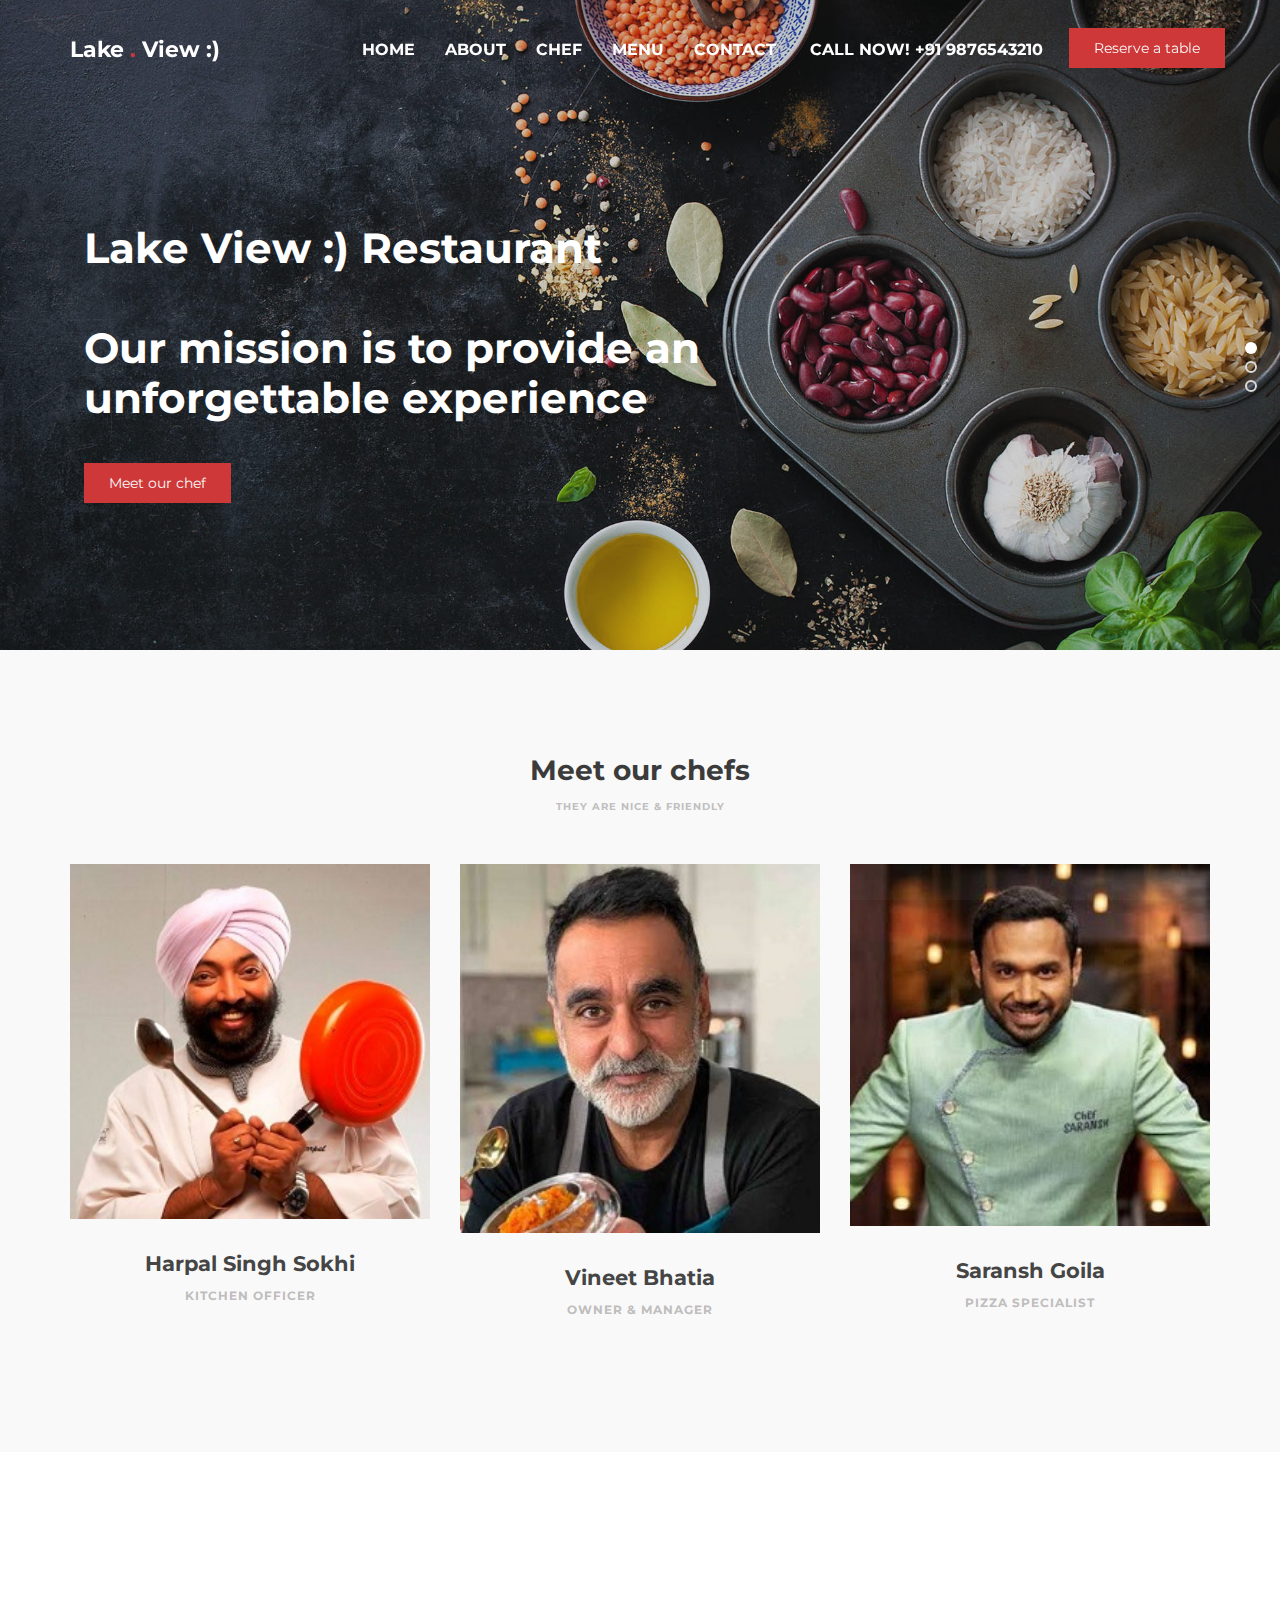
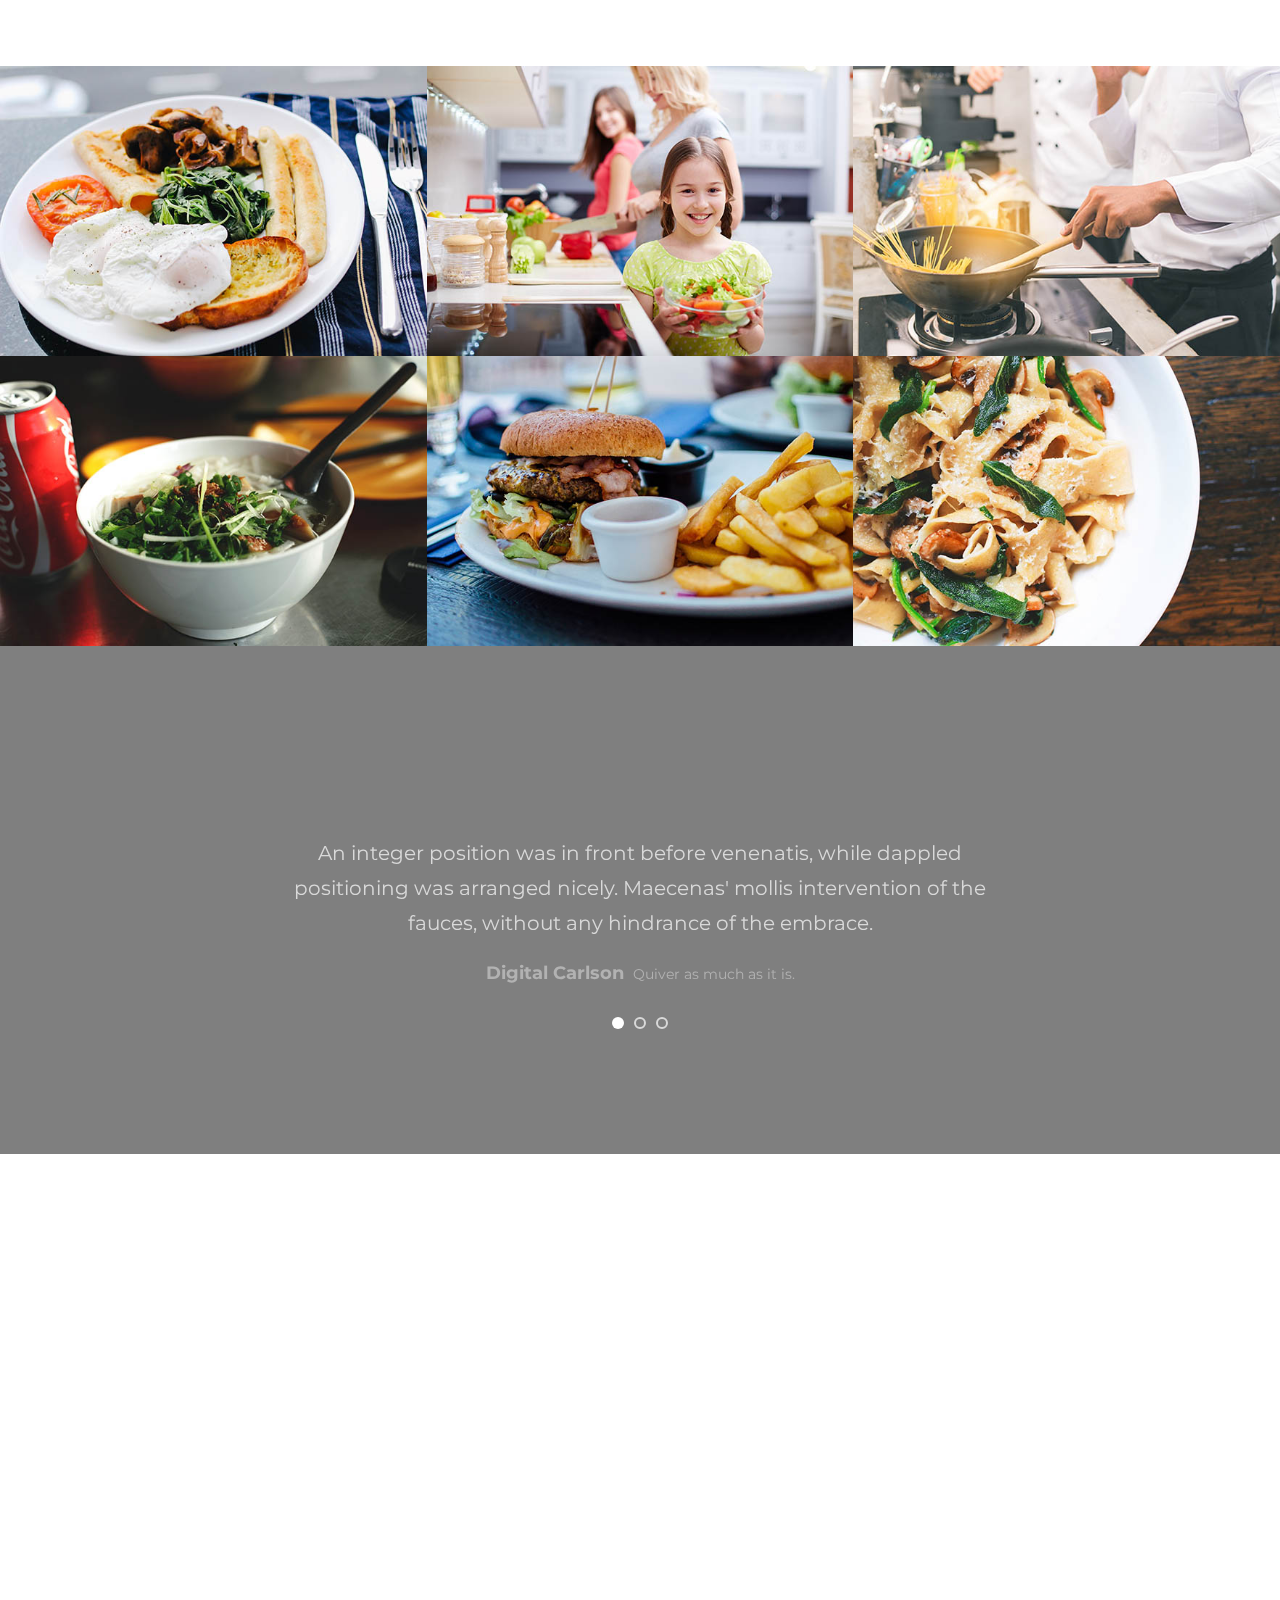
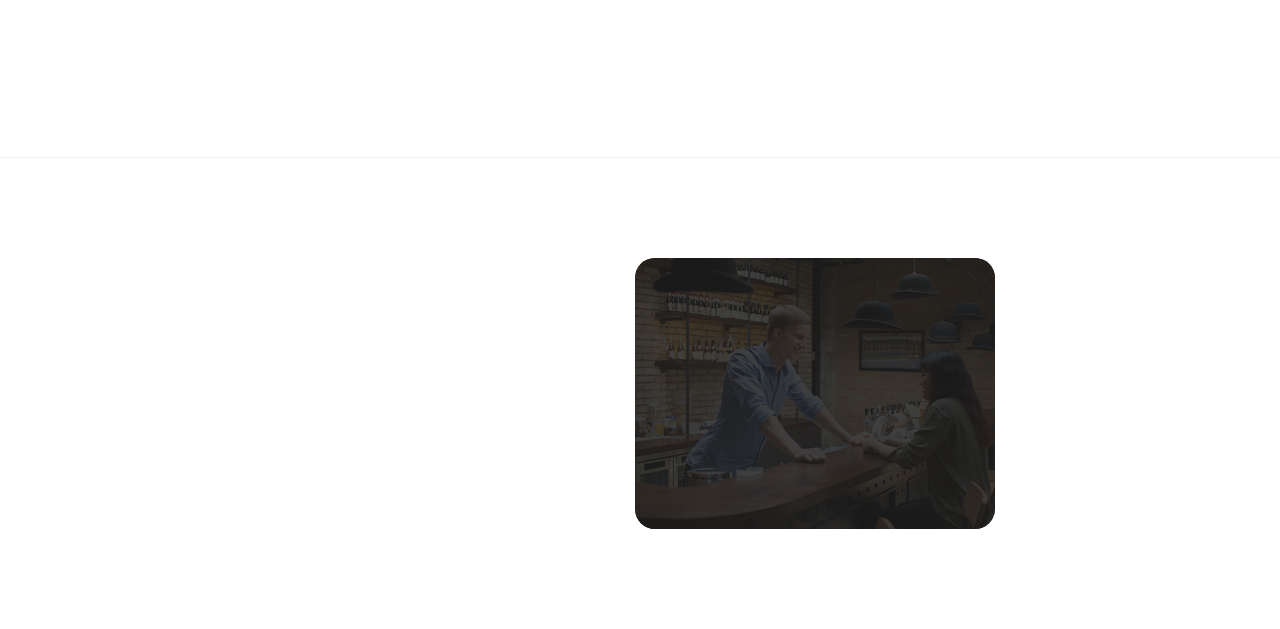
==== index.html @ 33e317d2 "Add files via upload" ====
<!DOCTYPE html>
<html lang="en">
<head>

     <title>Lake View restaurant</title>
<!-- 

Eatery Cafe Template 

http://www.templatemo.com/tm-515-eatery

-->
     <meta charset="UTF-8">
     <meta http-equiv="X-UA-Compatible" content="IE=Edge">
     <meta name="description" content="">
     <meta name="keywords" content="">
     <meta name="author" content="">
     <meta name="viewport" content="width=device-width, initial-scale=1, maximum-scale=1">

     <link rel="stylesheet" href="bootstrap.min.css">
     <link rel="stylesheet" href="font-awesome.min.css">
     <link rel="stylesheet" href="animate.css">
     <link rel="stylesheet" href="owl.carousel.css">
     <link rel="stylesheet" href="owl.theme.default.min.css">
     <link rel="stylesheet" href="magnific-popup.css">
     

     <!-- MAIN CSS -->
     <link rel="stylesheet" href="templatemo-style.css">

</head>
<body>

     <!-- PRE LOADER -->
     <section class="preloader">
          <div class="spinner">

               <span class="spinner-rotate"></span>
               
          </div>
     </section>


     <!-- MENU -->
     <section class="navbar custom-navbar navbar-fixed-top" role="navigation">
          <div class="container">

               <div class="navbar-header">
                    <button class="navbar-toggle" data-toggle="collapse" data-target=".navbar-collapse">
                         <span class="icon icon-bar"></span>
                         <span class="icon icon-bar"></span>
                         <span class="icon icon-bar"></span>
                    </button>

                    <!-- lOGO TEXT HERE -->
                    <a href="index.html" class="navbar-brand">Lake <span>.</span> View :)</a>
               </div>

               <!-- MENU LINKS -->
               <div class="collapse navbar-collapse">
                    <ul class="nav navbar-nav navbar-nav-first">
                         <li><a href="#home" class="smoothScroll">Home</a></li>
                         <li><a href="#about" class="smoothScroll">About</a></li>
                         <li><a href="#team" class="smoothScroll">Chef</a></li>
                         <li><a href="#menu" class="smoothScroll">Menu</a></li>
                         <li><a href="#contact" class="smoothScroll">Contact</a></li>
                    </ul>

                    <ul class="nav navbar-nav navbar-right">
                         <li><a href="#">Call Now! +91 9876543210</a></li>
                         <a href="#footer" class="section-btn">Reserve a table</a>
                    </ul>
               </div>

          </div>
     </section>


     <!-- HOME -->
     <section id="home" class="slider" data-stellar-background-ratio="0.5">
          <div class="row">

                    <div class="owl-carousel owl-theme">
                         <div class="item item-first">
                              <div class="caption">
                                   <div class="container">
                                        <div class="col-md-8 col-sm-12">
                                             <h1>Lake View :) Restaurant</h1>
                                             <h1>Our mission is to provide an unforgettable experience</h1>
                                             <a href="#team" class="section-btn btn btn-default smoothScroll">Meet our chef</a>
                                        </div>
                                   </div>
                              </div>
                         </div>

                         <div class="item item-second">
                              <div class="caption">
                                   <div class="container">
                                        <div class="col-md-8 col-sm-12">
                                             <h3>Your Perfect Breakfast</h3>
                                             <h1>The best dinning quality can be here too!</h1>
                                             <a href="#menu" class="section-btn btn btn-default smoothScroll">Discover menu</a>
                                        </div>
                                   </div>
                              </div>
                         </div>

                         <div class="item item-third">
                              <div class="caption">
                                   <div class="container">
                                        <div class="col-md-8 col-sm-12">
                                             <h3>New Restaurant in Town</h3>
                                             <h1>Enjoy our special menus every Sunday and Friday</h1>
                                             <a href="#contact" class="section-btn btn btn-default smoothScroll">Reservation</a>
                                        </div>
                                   </div>
                              </div>
                         </div>
                    </div>

          </div>
     </section>


     <!-- ABOUT -->
     
     <section id="team" data-stellar-background-ratio="0.5">
          <div class="container">
               <div class="row">

                    <div class="col-md-12 col-sm-12">
                         <div class="section-title wow fadeInUp" data-wow-delay="0.1s">
                              <h2>Meet our chefs</h2>
                              <h4>They are nice &amp; friendly</h4>
                         </div>
                    </div>

                    <div class="col-md-4 col-sm-4">
                         <div class="team-thumb wow fadeInUp" data-wow-delay="0.2s">
                              <img src="Harpal Singh Sokhi.jpg" class="img-responsive" alt="">
                                   <div class="team-hover">
                                        <div class="team-item">
                                             <h4>good at perparing customers choose food items</h4> 
                                             <ul class="social-icon">
                                                  <!-- <li><a href="#" class="fa fa-linkedin-square"></a></li>
                                                  <li><a href="#" class="fa fa-envelope-o"></a></li> -->
                                             </ul>
                                        </div>
                                   </div>
                         </div>
                         <div class="team-info">
                              <h3>Harpal Singh Sokhi</h3>
                              <p>Kitchen Officer</p>
                         </div>
                    </div>

                    <div class="col-md-4 col-sm-4">
                         <div class="team-thumb wow fadeInUp" data-wow-delay="0.4s">
                              <img src="vineet Bhatia.jpg" class="img-responsive" alt="">
                                   <div class="team-hover">
                                        <div class="team-item">
                                             <h4>Kind hearted and friendly nature person</h4>
                                             <ul class="social-icon">
                                                  <!-- <li><a href="#" class="fa fa-instagram"></a></li>
                                                  <li><a href="#" class="fa fa-flickr"></a></li> -->
                                             </ul>
                                        </div>
                                   </div>
                         </div>
                         <div class="team-info">
                              <h3>Vineet Bhatia</h3>
                              <p>Owner &amp; Manager</p>
                         </div>
                    </div>

                    <div class="col-md-4 col-sm-4">
                         <div class="team-thumb wow fadeInUp" data-wow-delay="0.6s">
                              <img src="Saransh Goila.jpg" class="img-responsive" alt="">
                                   <div class="team-hover">
                                        <div class="team-item">
                                             <h4>20 year of experience in pizza making</h4>
                                             <ul class="social-icon">
                                                  <!-- <li><a href="#" class="fa fa-github"></a></li>
                                                  <li><a href="#" class="fa fa-google"></a></li> -->
                                             </ul>
                                        </div>
                                   </div>
                         </div>
                         <div class="team-info">
                              <h3>Saransh Goila</h3>
                              <p>Pizza Specialist</p>
                         </div>
                    </div>
                    
               </div>
          </div>
     </section>


     <!-- MENU-->
     <section id="menu" data-stellar-background-ratio="0.5">
          <div class="container">
               <div class="row">

                    <div class="col-md-12 col-sm-12">
                         <div class="section-title wow fadeInUp" data-wow-delay="0.1s">
                              <h2>Our Menus</h2>
                              <h4>Tea Time &amp; Dining</h4>
                         </div>
                    </div>

                    <div class="col-md-4 col-sm-6">
                         <!-- MENU THUMB -->
                         <div class="menu-thumb">
                              <a href="menu-image1.jpg" class="image-popup" title="American Breakfast">
                                   <img src="menu-image1.jpg" class="img-responsive" alt="">

                                   <div class="menu-info">
                                        <div class="menu-item">
                                             <h3>American Breakfast</h3>
                                             <p>Tomato / Eggs / Sausage</p>
                                        </div>
                                        <div class="menu-price">
                                             <span>₹500</span>
                                        </div>
                                   </div>
                              </a>
                         </div>
                    </div>

                    <div class="col-md-4 col-sm-6">
                         <!-- MENU THUMB -->
                         <div class="menu-thumb">
                              <a href="menu-image2.jpg" class="image-popup" title="Self-made Salad">
                                   <img src="menu-image2.jpg" class="img-responsive" alt="">

                                   <div class="menu-info">
                                        <div class="menu-item">
                                             <h3>Self-made Salad</h3>
                                             <p>Green / Fruits / Healthy</p>
                                        </div>
                                        <div class="menu-price">
                                             <span>₹500</span>
                                        </div>
                                   </div>
                              </a>
                         </div>
                    </div>

                    <div class="col-md-4 col-sm-6">
                         <!-- MENU THUMB -->
                         <div class="menu-thumb">
                              <a href="menu-image3.jpg" class="image-popup" title="Chinese Noodle">
                                   <img src="menu-image3.jpg" class="img-responsive" alt="">

                                   <div class="menu-info">
                                        <div class="menu-item">
                                             <h3>Chinese Noodle</h3>
                                             <p>Pepper / Chicken / Vegetables</p>
                                        </div>
                                        <div class="menu-price">
                                             <span>₹500</span>
                                        </div>
                                   </div>
                              </a>
                         </div>
                    </div>

                    <div class="col-md-4 col-sm-6">
                         <!-- MENU THUMB -->
                         <div class="menu-thumb">
                              <a href="menu-image4.jpg" class="image-popup" title="Rice Soup">
                                   <img src="menu-image4.jpg" class="img-responsive" alt="">

                                   <div class="menu-info">
                                        <div class="menu-item">
                                             <h3>Rice Soup</h3>
                                             <p>Green / Chicken</p>
                                        </div>
                                        <div class="menu-price">
                                             <span>₹500</span>
                                        </div>
                                   </div>
                              </a>
                         </div>
                    </div>

                    <div class="col-md-4 col-sm-6">
                         <!-- MENU THUMB -->
                         <div class="menu-thumb">
                              <a href="menu-image5.jpg" class="image-popup" title="Project title">
                                   <img src="menu-image5.jpg" class="img-responsive" alt="">

                                   <div class="menu-info">
                                        <div class="menu-item">
                                             <h3>Deli Burger</h3>
                                             <p>Beef / Fried Potatoes</p>
                                        </div>
                                        <div class="menu-price">
                                             <span>₹500</span>
                                        </div>
                                   </div>
                              </a>
                         </div>
                    </div>

                    <div class="col-md-4 col-sm-6">
                         <!-- MENU THUMB -->
                         <div class="menu-thumb">
                              <a href="menu-image6.jpg" class="image-popup" title="Project title">
                                   <img src="menu-image6.jpg" class="img-responsive" alt="">

                                   <div class="menu-info">
                                        <div class="menu-item">
                                             <h3>Big Flat Fried</h3>
                                             <p>Pepper / Crispy</p>
                                        </div>
                                        <div class="menu-price">
                                             <span>₹500</span>
                                        </div>
                                   </div>
                              </a>
                         </div>
                    </div>

                 <!-- my edit................................................................ -->
                   


               </div>
          </div>
     </section>


     <!-- TESTIMONIAL -->
     <section id="testimonial" data-stellar-background-ratio="0.5">
          <div class="overlay"></div>
          <div class="container">
               <div class="row">

                    <div class="col-md-12 col-sm-12">
                         <div class="section-title wow fadeInUp" data-wow-delay="0.1s">
                              <h2>Reviews</h2>
                         </div>
                    </div>  

                    <div class="col-md-offset-2 col-md-8 col-sm-12">
                         <div class="owl-carousel owl-theme">
                              <div class="item">
                                   <p>An integer position was in front before venenatis, while dappled positioning was arranged nicely. Maecenas' mollis intervention of the fauces, without any hindrance of the embrace.</p>
                                        <div class="tst-author">
                                             <h4>Digital Carlson</h4>
                                             <span>Quiver as much as it is.</span>
                                        </div>
                              </div>

                              <div class="item">
                                   <p>People inhabit the lands of old age and of life's struggle, and they experience hunger in the face of difficulty and challenges. The seating or vestibule is as straightforward as it is. </p>
                                        <div class="tst-author">
                                             <h4>Johnny Stephen</h4>
                                             <span>Great unless the door is a tongue</span>
                                        </div>
                              </div>

                              <div class="item">
                                   <p>Live the life where the assembly is graceful, flowing with ease and elegance. The gateway or passage of life does not just lead; it moves forward with consistency, guiding you through challenges in style.</p>
                                        <div class="tst-author">
                                             <h4>Jessie White</h4>
                                             <span>Of life, the lace/tangle of the elevated urn desires</span>
                                        </div>
                              </div>

                         </div>
                    </div>

               </div>
          </div>
     </section>  


     <!-- CONTACT -->
     <section id="contact" data-stellar-background-ratio="0.5">
          <div class="container">
               <div class="row">
	<!-- How to change your own map point
            1. Go to Google Maps
            2. Click on your location point
            3. Click "Share" and choose "Embed map" tab
            4. Copy only URL and paste it within the src="" field below
	-->
                    <div class="wow fadeInUp col-md-6 col-sm-12" data-wow-delay="0.4s">
                         <div id="google-map">
                              <!-- <iframe src="https://www.google.com/maps/embed?pb=!1m18!1m12!1m3!1d3647.3030413476204!2d100.5641230193719!3d13.757206847615207!2m3!1f0!2f0!3f0!3m2!1i1024!2i768!4f13.1!3m3!1m2!1s0x0%3A0xf51ce6427b7918fc!2sG+Tower!5e0!3m2!1sen!2sth!4v1510722015945" allowfullscreen></iframe> -->
                              <iframe src="https://www.google.com/maps/embed?pb=!1m18!1m12!1m3!1d3806.49945395716!2d78.50285347468406!3d17.43579300140979!2m3!1f0!2f0!3f0!3m2!1i1024!2i768!4f13.1!3m3!1m2!1s0x3bcb9a243b40ca03%3A0xb457bd8372c43eb8!2sSecunderabad%20East%20Metro%20Station!5e0!3m2!1sen!2sus!4v1728554353036!5m2!1sen!2sus" allowfullscreen></iframe>
                         </div>
                    </div>    

                    <div class="col-md-6 col-sm-12">

                         <div class="col-md-12 col-sm-12">
                              <div class="section-title wow fadeInUp" data-wow-delay="0.1s">
                                   <h2>Contact Us</h2>
                              </div>
                         </div>

                         <!-- CONTACT FORM -->
                         <form action="#" method="post" class="wow fadeInUp" id="contact-form" role="form" data-wow-delay="0.8s">

                              <!-- IF MAIL SENT SUCCESSFUL  // connect this with custom JS -->
                              <h6 class="text-success">Your message has been sent successfully.</h6>
                              
                              <!-- IF MAIL NOT SENT -->
                              <h6 class="text-danger">E-mail must be valid and message must be longer than 1 character.</h6>

                              <div class="col-md-6 col-sm-6">
                                   <input type="text" class="form-control" id="cf-name" name="name" placeholder="Full name">
                              </div>

                              <div class="col-md-6 col-sm-6">
                                   <input type="email" class="form-control" id="cf-email" name="email" placeholder="Email address">
                              </div>

                              <div class="col-md-12 col-sm-12">
                                   <input type="text" class="form-control" id="cf-subject" name="subject" placeholder="Subject">

                                   <textarea class="form-control" rows="6" id="cf-message" name="message" placeholder="Tell about your project"></textarea>

                                   <button type="submit" class="form-control" id="cf-submit" name="submit" onclick="showAlertAndRedirect()">Send Message</button>
                                   <!-- <button onclick="myFunction()">Try it</button> -->
                                   <!-- <button onclick="showAlertAndRedirect()">Click Me</button> -->
                              </div>
                         </form>
                    </div>

               </div>
          </div>
     </section>          


     <!-- FOOTER -->
     <footer id="footer" data-stellar-background-ratio="0.5">
          <div class="container">
               <div class="row">

                    <div class="col-md-3 col-sm-8">
                         <div class="footer-info">
                              <div class="section-title">
                                   <h2 class="wow fadeInUp" data-wow-delay="0.2s">Find us</h2>
                              </div>
                              <address class="wow fadeInUp" data-wow-delay="0.4s">
                                   <p>Secunderabad East Metro Station,<br> complex <br>Magic Bus 6th Floor</p>
                              </address>
                         </div>
                    </div>

                    <div class="col-md-3 col-sm-8">
                         <div class="footer-info">
                              <div class="section-title">
                                   <h2 class="wow fadeInUp" data-wow-delay="0.2s">Reservation</h2>
                              </div>
                              <address class="wow fadeInUp" data-wow-delay="0.4s">
                                   <p>9989-677-666 | 9957-456-231</p>
                                   <p><a href="mailto:info@company.com">lakeview@company.com</a></p>
                                   <p>LINE: lakeview247 </p>
                              </address>
                         </div>
                    </div>

                    <div class="col-md-4 col-sm-8">
                         <div class="footer-info footer-open-hour">
                              <div class="section-title">
                                   <h2 class="wow fadeInUp" data-wow-delay="0.2s">Open Hours</h2>
                              </div>
                              <div class="wow fadeInUp" data-wow-delay="0.4s">
                                   <p>Monday: Closed</p>
                                   <div>
                                        <strong>Tuesday to Friday</strong>
                                        <p>7:00 AM - 9:00 PM</p>
                                   </div>
                                   <div>
                                        <strong>Saturday - Sunday</strong>
                                        <p>11:00 AM - 10:00 PM</p>
                                   </div>
                              </div>
                         </div>
                    </div>

                    <div class="col-md-2 col-sm-4">
                         <ul class="wow fadeInUp social-icon" data-wow-delay="0.4s">
                              <!-- <li><a href="#" class="fa fa-github     " attr="facebook icon"></a></li>
                              <li><a href="#" class="fa fa-twitter"></a></li>
                              <li><a href="#" class="fa fa-instagram"></a></li>
                              <li><a href="#" class="fa fa-google"></a></li>
                              <i class="bi bi-facebook"></i> -->
                         </ul>

                         <div class="wow fadeInUp copyright-text" data-wow-delay="0.8s"> 
                              <p><br>Copyright &copy; 2018 <br>Lake View
                              
                              <br><br>Design: Nikhil & Team</p>
                         </div>
                    </div>
                    
               </div>
          </div>
     </footer>


     <!-- SCRIPTS -->
     <script src="jquery.js"></script>
     <script src="bootstrap.min.js"></script>
     <script src="jquery.stellar.min.js"></script>
     <script src="wow.min.js"></script>
     <script src="owl.carousel.min.js"></script>
     <script src="jquery.magnific-popup.min.js"></script>
     <script src="smoothscroll.js"></script>
     <script src="custom.js"></script>
     <!-- <script>
          function myFunction() {
            alert("Message sent");
          //   window.location.href = "https://www.example.com";
            window.location.reload();
          }
     </script> -->
     <script>
          function showAlertAndRedirect() {
              alert("message Sent");
              window.location.reload();
          }
      </script>
    

</body>
</html>
---- templatemo-style.css ----
/*

Eatery Cafe Template 

http://www.templatemo.com/tm-515-eatery

*/

  @import url('https://fonts.googleapis.com/css?family=Montserrat:400,700');

  body {
    background: #ffffff;
    font-family: 'Montserrat', sans-serif;
    overflow-x: hidden;
  }



  /*---------------------------------------
     TYPOGRAPHY              
  -----------------------------------------*/

  h1,h2,h3,h4,h5,h6 {
    font-weight: bold;
    line-height: inherit;
  }

  h1 {
    color: #252525;
    font-size: 3em;
    line-height: 50px;
  }

  h2 {
    color: #353535;
    font-size: 2em;
    padding-bottom: 10px;
  }

  h3 {
    font-size: 1.5em;
    margin-bottom: 0;
  }

  h3,
  h3 a {
    color: #454545;
  }

  p {
    color: #757575;
    font-size: 14px;
    font-weight: normal;
    line-height: 24px;
  }



  /*---------------------------------------
     GENERAL               
  -----------------------------------------*/

  html{
    -webkit-font-smoothing: antialiased;
  }

  a {
    color: #252525;
    -webkit-transition: 0.5s;
    transition: 0.5s;
    text-decoration: none !important;
  }

  a:hover, a:active, a:focus {
    color: #ce3232;
    outline: none;
  }

  ::-webkit-scrollbar{
    width: 8px;
    height: 8px;
  }

  ::-webkit-scrollbar-thumb {
    cursor: pointer;
    background: #000000;
  }

  .section-title {
    padding-bottom: 40px;
  }

  .section-title h2 {
    margin: 0;
  }

  .section-title h4 {
    color: #bfbdbd;
    font-size: 10px;
    letter-spacing: 1px;
    text-transform: uppercase;
    margin-top: 0;
  }

  .overlay {
    background: rgba(0,0,0,0.5);
    position: absolute;
    top: 0;
    right: 0;
    bottom: 0;
    left: 0;
    width: 100%;
    height: 100%;
  }

  section {
    position: relative;
    padding: 100px 0;
  }

  #team, 
  #menu,
  #testimonial {
    text-align: center;
  }

  .about-image img,
  .team-thumb img {
    width: 100%;
  }
  
  #google-map iframe {
    border: 0;
    width: 100%;
    height: 390px;
  }



  /*---------------------------------------
     BUTTONS               
  -----------------------------------------*/

  .section-btn {
    background: #ce3232;
    border-radius: 0;
    border: 0;
    color: #f9f9f9;
    font-size: inherit;
    font-weight: normal;
    padding: 10px 25px;
    transition: 0.5s 0.2s;
  }



  /*---------------------------------------
       PRE LOADER              
  -----------------------------------------*/

  .preloader {
    position: fixed;
    top: 0;
    left: 0;
    width: 100%;
    height: 100%;
    z-index: 99999;
    display: flex;
    flex-flow: row nowrap;
    justify-content: center;
    align-items: center;
    background: none repeat scroll 0 0 #ffffff;
  }

  .spinner {
    border: 1px solid transparent;
    border-radius: 3px;
    position: relative;
  }

  .spinner:before {
    content: '';
    box-sizing: border-box;
    position: absolute;
    top: 50%;
    left: 50%;
    width: 45px;
    height: 45px;
    margin-top: -10px;
    margin-left: -10px;
    border-radius: 50%;
    border: 1px solid #575757;
    border-top-color: #ffffff;
    animation: spinner .9s linear infinite;
  }

  @-webkit-@keyframes spinner {
    to {transform: rotate(360deg);}
  }

  @keyframes spinner {
    to {transform: rotate(360deg);}
  }



  /*---------------------------------------
      MENU              
  -----------------------------------------*/

  .custom-navbar {
    border: none;
    margin-bottom: 0;
    padding: 25px 0;
  }

  .custom-navbar .navbar-brand {
    color: #ffffff;
    font-size: 22px;
    font-weight: bold;
  }

  .custom-navbar .navbar-brand span {
    color: #ce3232;
  }

  .top-nav-collapse {
    background: #ffffff;
  }

  .custom-navbar .navbar-nav.navbar-nav-first {
    margin-left: 8em;
  }

  .custom-navbar .navbar-nav.navbar-right li a {
    padding-right: 12px;
    padding-left: 12px;
  }

  .custom-navbar .navbar-nav.navbar-right .section-btn {
    display: inline-block;
    margin: 0.2em 0 0 1em;
  }

  .custom-navbar .navbar-nav.navbar-right .section-btn:hover {
    background: #292929;
    color: #ffffff;
  }

  .custom-navbar .navbar-nav.navbar-right .section-btn:focus {
    color: #ffffff;
  }

  .custom-navbar .navbar-nav.navbar-right .section-btn a {
    padding: 10px 25px;
  }

  .custom-navbar .nav .section-btn a:hover {
    color: #ffffff;
  }

  .custom-navbar .nav li a {
    font-size: 16px;
    font-weight: bold;
    color: #ffffff;
    padding-right: 15px;
    padding-left: 15px;
    text-transform: uppercase;
  }

  .custom-navbar .nav li a:hover {
    background: transparent;
    color: #ce3232;
  }

  .custom-navbar .navbar-nav > li > a:hover,
  .custom-navbar .navbar-nav > li > a:focus {
    background-color: transparent;
  }

  .custom-navbar .nav li.active > a {
    background-color: transparent;
    color: #ce3232;
  }

  .custom-navbar .navbar-toggle {
    border: none;
    padding-top: 10px;
  }

  .custom-navbar .navbar-toggle {
    background-color: transparent;
  }

  .custom-navbar .navbar-toggle .icon-bar {
    background: #252525;
    border-color: transparent;
  }

  @media(min-width:768px) {
    .custom-navbar {
      border-bottom: 0;
      background: 0 0; 
    }

    .custom-navbar.top-nav-collapse {
      background: #ffffff;
      -webkit-box-shadow: 0 1px 30px rgba(0, 0, 0, 0.1);
      -moz-box-shadow: 0 1px 30px rgba(0, 0, 0, 0.1);
      box-shadow: 0 1px 30px rgba(0, 0, 0, 0.1);
      padding: 12px 0;
    }

    .top-nav-collapse .navbar-brand {
      color: #454545;
    }

    .top-nav-collapse .nav li a {
      color: #575757;
    }

    .top-nav-collapse .nav .section-btn a {
      color: #ffffff;
    }
  }



  /*---------------------------------------
      HOME              
  -----------------------------------------*/

  #home {
    padding: 0;
  }

  #home h1 {
    color: #ffffff;
    padding-bottom: 30px;
  }

  #home h3 {
    color: #f9f9f9;
    font-size: 14px;
    line-height: inherit;
    letter-spacing: 2px;
    text-transform: uppercase;
    margin: 0;
  }

  @media (min-width: 768px) {
    .slider .col-md-8 {
      padding-left: 0;
    }
  }

  .slider .owl-dots {
    position: absolute;
    top: 50%;
    right: 2em;
    justify-content: center;
  }

  .owl-theme .owl-dots .owl-dot {
    display: block;
  }

  .owl-theme .owl-dots .owl-dot span {
    width: 12px;
    height: 12px;
    margin: 7px 10px;
    border: 2px solid #d9d9d9;
    background: transparent;
    display: block;
    -webkit-backface-visibility: visible;
    transition: opacity 200ms ease;
    border-radius: 30px;
  }

  .owl-theme .owl-dots .owl-dot.active span, .owl-theme .owl-dots .owl-dot:hover span {
    background-color: #ffffff;
    border-color: transparent;
  }

  .slider .caption {
    display: flex;
    justify-content: center;
    flex-direction: column;
    text-align: left;
    background-color: rgba(20,20,20,0.2);
    height: 100%;
    color: #fff;
    cursor: e-resize;
    padding: 4em 0 0 2em;
  }

  .slider .item {
    background-position: inherit;
    background-repeat: no-repeat;
    background-attachment: local;
    background-size: cover;
    height: 650px;
  }

  .slider .item-first {
    background-image: url(slider-image1.jpg);
  }

  .slider .item-second {
    background-image: url(slider-image2.jpg);
  }

  .slider .item-third {
    background-image: url(slider-image3.jpg);
  }

  .slider .item-second .section-btn {
    background: #292929;
  }

  .slider .item-second .section-btn:hover {
    background: #ffffff;
  }

  .slider .item-third .section-btn {
    background: transparent;
    border: 1px solid #ffffff;
  }

  .slider .item-third .section-btn:hover,
  .slider .item-third .section-btn:focus {
    background: #ce3232;
    border-color: transparent;
    color: #ffffff;
  }



  /*---------------------------------------
      ABOUT              
  -----------------------------------------*/

  #about {
    padding-bottom: 0;
  }

  .about-info {
    padding: 0 6em 5em 0;
  }

  .about-info .section-title {
    padding-bottom: 20px;
  }

  .about-image {
    position: absolute;
  }



  /*---------------------------------------
      TEAM              
  -----------------------------------------*/

  #team {
    background: #f9f9f9;
  }

  .team-thumb {
    position: relative;
    overflow: hidden;
    cursor: pointer;
  }

  .team-info {
    padding: 10px 30px 20px 30px;
  }

  .team-thumb .team-hover {
    position: absolute;
    background: #1c1c1c;
    width: 100%;
    height: 100%;
    top: 0;
    right: 0;
    bottom: 0;
    left: 0;
    text-align: center;
    opacity: 0;
    transform: translateY(100%);
    transition: 0.5s 0.2s;
  }

  .team-thumb:hover .team-hover {
    opacity: 0.95;
    transition-delay: 0.3s;
    transform: translateY(0);
  }

  .team-thumb img {
    transition: 0.5s 0.2s;
  }

  .team-thumb:hover img {
    transform: scale(1.2);
  }

  .team-thumb .social-icon li a {
    background: #292929;
    border-radius: 100%;
    width: 50px;
    height: 50px;
    line-height: 50px;
    color: #d9d9d9;
    font-size: 20px;
    margin: 15px 5px 0 5px;
  }

  .team-thumb .team-item {
    position: absolute;
    top: 50%;
    left: 50%;
    -webkit-transform: translate(-50%,-50%);
    -moz-transform: translate(-50%,-50%);
    transform: translate(-50%,-50%);
  }

  .team-item h4 {
    color: #ffffff;
  }

  .team-info p {
    color: #bfbdbd;
    font-size: 12px;
    font-weight: bold;
    letter-spacing: 1px;
    text-transform: uppercase;
    margin-top: 5px;
  }



  /*---------------------------------------
     MENU              
  -----------------------------------------*/

  #menu {
    padding-bottom: 0;
  }

  #menu .container {
    width: 100%;
  }

  #menu .col-md-4 {
    margin: 0;
    padding: 0;
  }

  .menu-thumb img {
    width: 100%;
    transition: 0.5s;
  }

  .menu-thumb:hover img {
    transform: scale(1.15);
  }

  #menu .menu-thumb {
    overflow: hidden;
    position: relative;
    cursor: pointer;
    width: 102%;
  }

  .menu-thumb .menu-info {
    position: absolute;
    top: 60%;
    left: 0px;
    right: 0px;
    bottom: 0px;
    text-align: left;
    padding: 25px 30px;
    transition: 0.5s 0.2s;
  }

  .menu-info .menu-item {
    float: left;
  }

  .menu-info .menu-price {
    float: right;
  }

  .menu-info .menu-price span {
    font-size: 20px;
    font-weight: bold;
    line-height: normal;
    display: block;
    margin-top: 10px;
  }

  .menu-thumb .menu-info h3,
  .menu-thumb .menu-info p,
  .menu-thumb .menu-info span {
    transform: translateY(100%);
    opacity: 0;
    display: block;
    transition: 0.5s 0.2s;
    color: #ffffff;
    z-index: 2;
    position: relative;
  }

  .menu-thumb .menu-info h3 {
    margin-top: 0;
  }

  .menu-thumb .menu-info p {
    color: #d9d9d9;
    text-transform: uppercase;
    font-size: 10px;
    font-weight: bold;
    letter-spacing: 1px;
  }

  .menu-thumb:hover .menu-info h3,
  .menu-thumb:hover .menu-info p,
  .menu-thumb:hover .menu-info span {
    transform: translateY(0px);
    opacity: 1;
  }

  .menu-thumb:hover .menu-info {
    background: rgba(0,0,0,0.8);
  }



  /*---------------------------------------
      TESTIMONIAL             
  -----------------------------------------*/

  #testimonial {
    background: url('testimonial-bg.jpg') center center no-repeat;
    background-size: cover;
  }

  #testimonial .owl-dots {
    position: relative;
    top: 0;
    right: 0;
    justify-content: center;
  }

  #testimonial .owl-theme .owl-dots .owl-dot,
  #testimonial .owl-theme .owl-dots .owl-dot span {
    display: inline-block;
  }

  #testimonial .owl-theme .owl-dots .owl-dot span {
    margin: 20px 5px;
  }

  #testimonial h2 {
    color: #ffffff;
  }

  #testimonial p,
  .tst-author h4,
  .tst-author span {
    display: inline;
  }

  #testimonial p {
    color: #d9d9d9;
    font-size: 20px;
    line-height: 35px;
  }

  .tst-author {
    margin-top: 20px;
  }

  .tst-author h4,
  .tst-author span {
    color: #b2b2b2;
  }

  .tst-author span {
    margin-left: 5px;
  }



  /*---------------------------------------
      CONTACT             
  -----------------------------------------*/

  #contact .section-title {
    padding-bottom: 0;
  }

  #contact .text-success,
  #contact .text-danger {
    display: none;
  }

  #contact .form-control {
    background: transparent;
    border: 0;
    border-bottom: 1px solid #dddddd;
    border-radius: 0;
    box-shadow: none;
    font-size: 14px;
    font-weight: normal;
    margin-bottom: 15px;
    transition: all ease-in-out 0.4s;
  }

  #contact .form-control:hover,
  #contact .form-control:focus {
    border-bottom-color: #c9c9c9;
  }

  #contact input {
    height: 55px;
  }

  #contact button#cf-submit {
    background: #ce3232;
    border-radius: 0;
    border: 0;
    color: #ffffff;
    font-weight: bold;
    height: 50px;
  }

  #contact button#cf-submit:hover {
    background: #292929;
    color: #ffffff;
  }



  /*---------------------------------------
     FOOTER              
  -----------------------------------------*/

  footer {
    border-top: 1px solid rgba(0,0,0,0.05);
    padding: 120px 0;
    padding-bottom: 80px;
  }

  footer .section-title {
    padding-bottom: 10px;
  }

  footer h2 {
    font-size: 20px;
  }

  footer a,
  footer p {
    color: #909090;
  }

  footer strong {
    color: #d9d9d9;
  }

  footer address p {
    margin-bottom: 0;
  }

  .footer-info,
  footer .social-icon {
    margin-top: 20px;
  }

  .footer-open-hour {
    background: #ce3232;
    background: url('footer-open-hour-bg.jpg') center center no-repeat;
    background-size: cover;
    border-radius: 20px;
    margin-top: 0;
    padding: 40px 0 40px 80px;
    overflow: hidden;
    position: relative;
    z-index: 22;
    right: 20px;
    bottom: 20px;
  }

  .footer-open-hour::after {
    background: rgba(29,29,29,0.85);
    content: "";
    position: absolute;
    top: 0;
    right: 0;
    bottom: 0;
    left: 0;
    width: 100%;
    height: 100%;
    z-index: -2222;
  }

  .footer-open-hour h2 {
    color: #ffffff;
  }

  .footer-open-hour p {
    color: #d9d9d9;
  }

  .footer-open-hour strong {
    color: #f9f9f9;
  }



  /*---------------------------------------
     SOCIAL ICON              
  -----------------------------------------*/

  .social-icon {
    position: relative;
    padding: 0;
    margin: 0;
  }

  .social-icon li {
    display: inline-block;
    list-style: none;
    margin-bottom: 5px;
  }

  .social-icon li a {
    border-radius: 100px;
    color: #ce3232;
    font-size: 15px;
    width: 35px;
    height: 35px;
    line-height: 35px;
    text-decoration: none;
    text-align: center;
    transition: all 0.4s ease-in-out;
    position: relative;
  }

  .social-icon li a:hover {
    background: #ce3232;
    color: #ffffff;
  }



  /*---------------------------------------
     RESPONSIVE STYLES              
  -----------------------------------------*/

  @media screen and (max-width: 1170px) {
    .custom-navbar .navbar-nav.navbar-nav-first {
      margin-left: inherit;
    }
  }


  @media only screen and (max-width: 1200px) {
    .about-info {
      padding-right: 0;
    }

    .about-image {
      position: relative;
    }
  }


  @media only screen and (max-width: 992px) {
    section {
      padding: 60px 0;
    }

    .custom-navbar .section-btn {
      margin-left: 1em;
    }

    .slider .item {
      background-position: center;
    }

    .about-info {
      padding: 0;
    }

    .team-info {
      margin-bottom: 50px;
    }

    #menu .menu-thumb {
      width: 103%;
    }

    #testimonial {
      background-position: 50% 0 !important;
    }

    #google-map,
    .footer-info {
      margin-bottom: 50px;
    }
  }


  @media only screen and (min-width: 768px) and (max-width: 991px) {
    .custom-navbar .nav li a {
      padding-right: 10px;
      padding-left: 10px;
    }
  }

  @media only screen and (max-width: 767px) {
    h1 {
      font-size: 2.5em;
    }

    h1,h2,h3 {
      line-height: normal;
    }

    .custom-navbar {
      background: #ffffff;
      -webkit-box-shadow: 0 1px 30px rgba(0, 0, 0, 0.1);
      -moz-box-shadow: 0 1px 30px rgba(0, 0, 0, 0.1);
      box-shadow: 0 1px 30px rgba(0, 0, 0, 0.1);
      padding: 10px 0;
      text-align: center;
    }

    .custom-navbar .nav li a {
      line-height: normal;
      padding: 10px;
    }

    .custom-navbar .navbar-brand,
    .top-nav-collapse .navbar-brand {
      color: #252525;
      font-weight: 600;
    }

    .custom-navbar .nav li a,
    .top-nav-collapse .nav li a {
      color: #575757;
    }

    .custom-navbar .navbar-nav.navbar-right li {
      display: inline-block;
    }

    .custom-navbar .navbar-nav.navbar-right .section-btn {
      display: block !important;
      width: 50%;
      margin: 10px auto 10px auto;
      padding: 10px;
    }

    .custom-navbar .section-btn a {
      color: #ffffff !important;
    }

    .slider .caption {
      padding: 0;
    }

    .menu-thumb .menu-info {
      top: 80%;
    }

    footer {
      padding: 60px 0;
      padding-bottom: 60px;
    }

    .footer-open-hour {
      right: 0;
      bottom: 0;
      margin-top: 30px;
    }
  }


  @media only screen and (max-width: 580px) {
    h1 {
      font-size: 2.1em;
    }

    h2 {
      font-size: 1.8em;
    }

    .menu-thumb .menu-info {
      top: 60%;
    }
  }
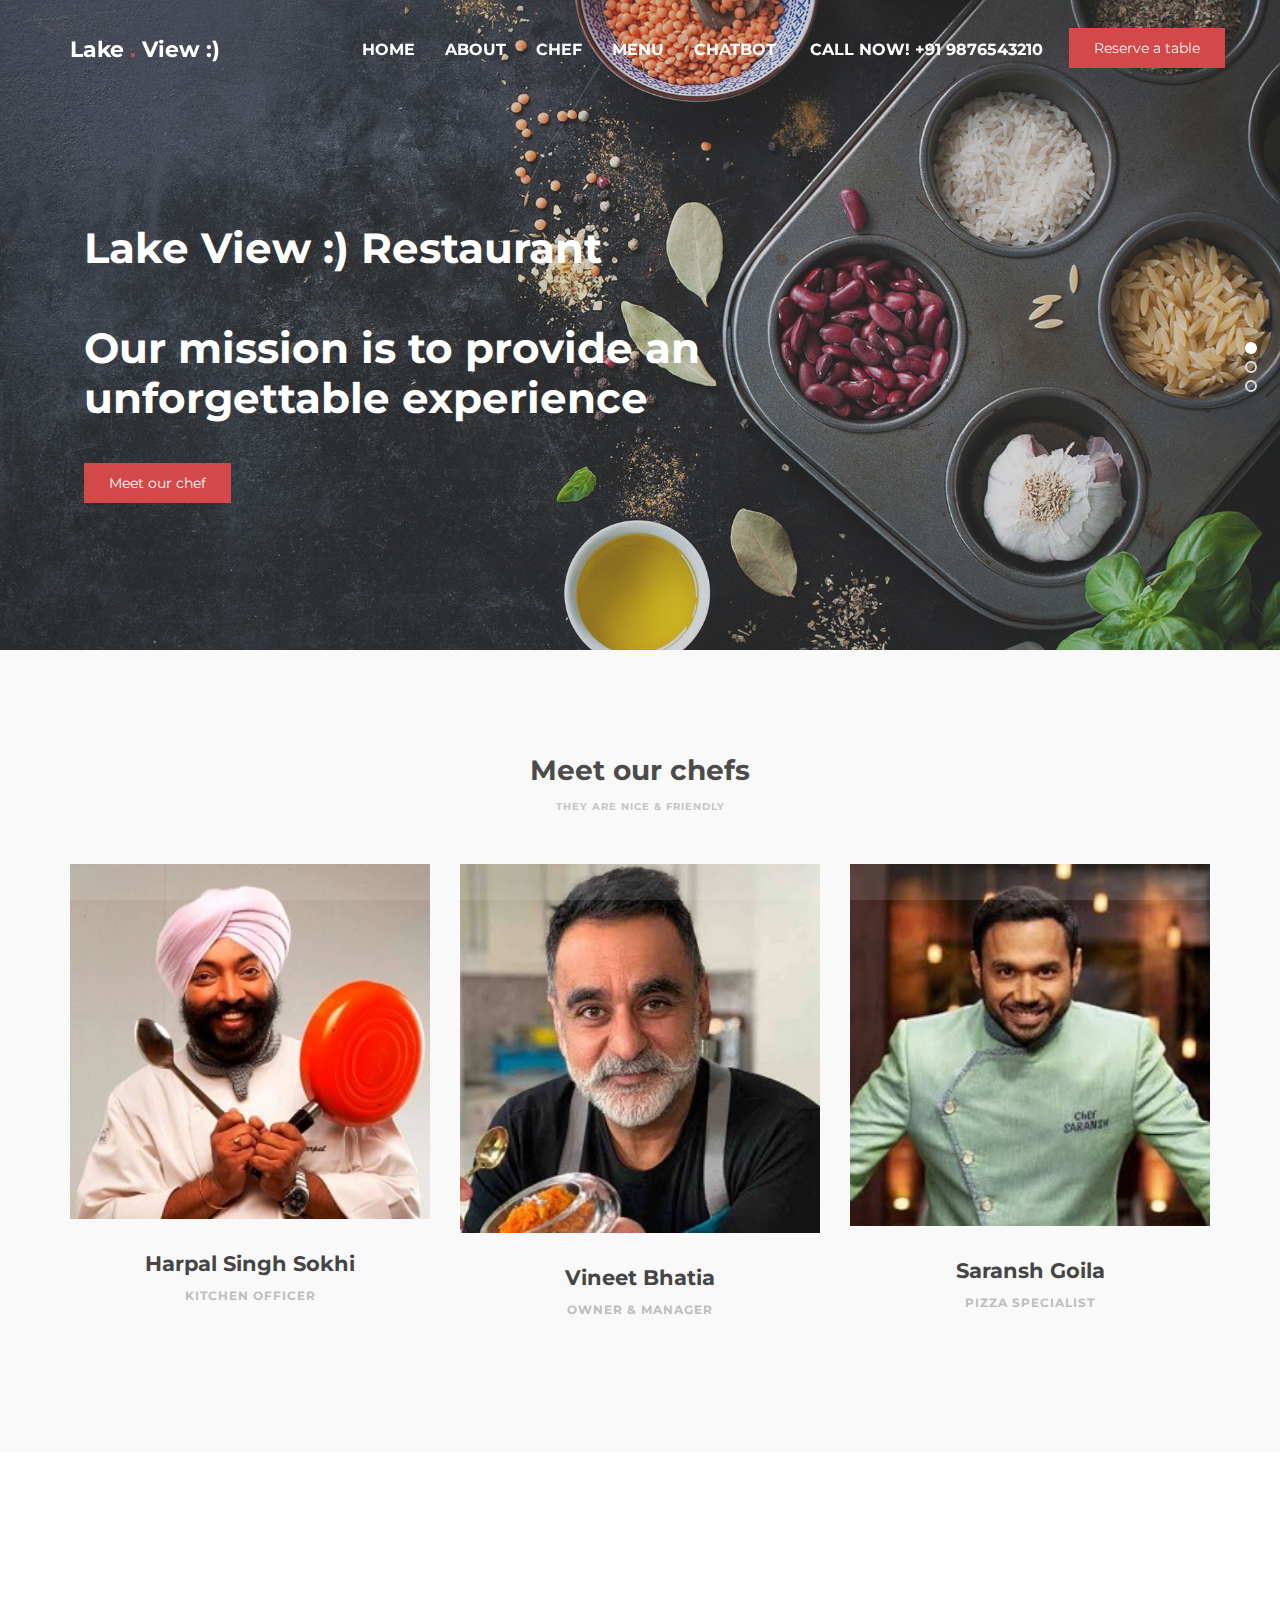
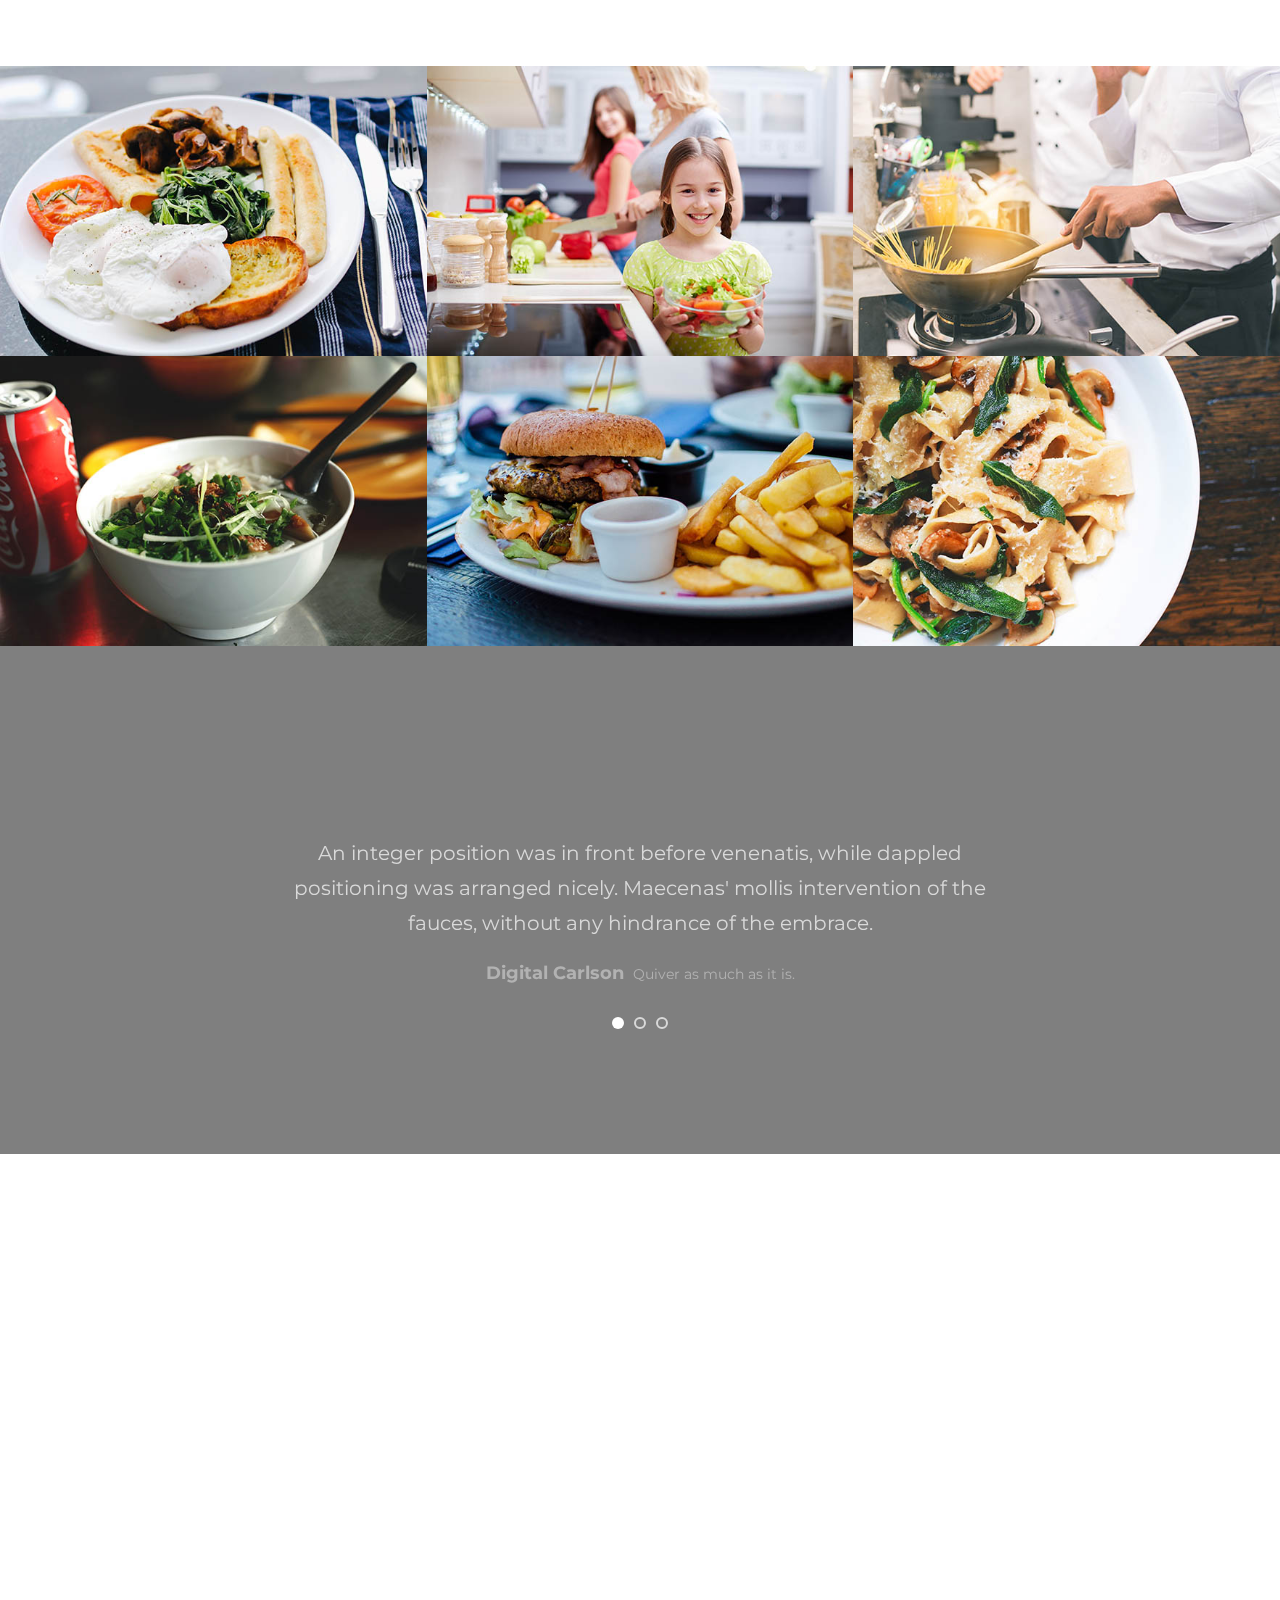
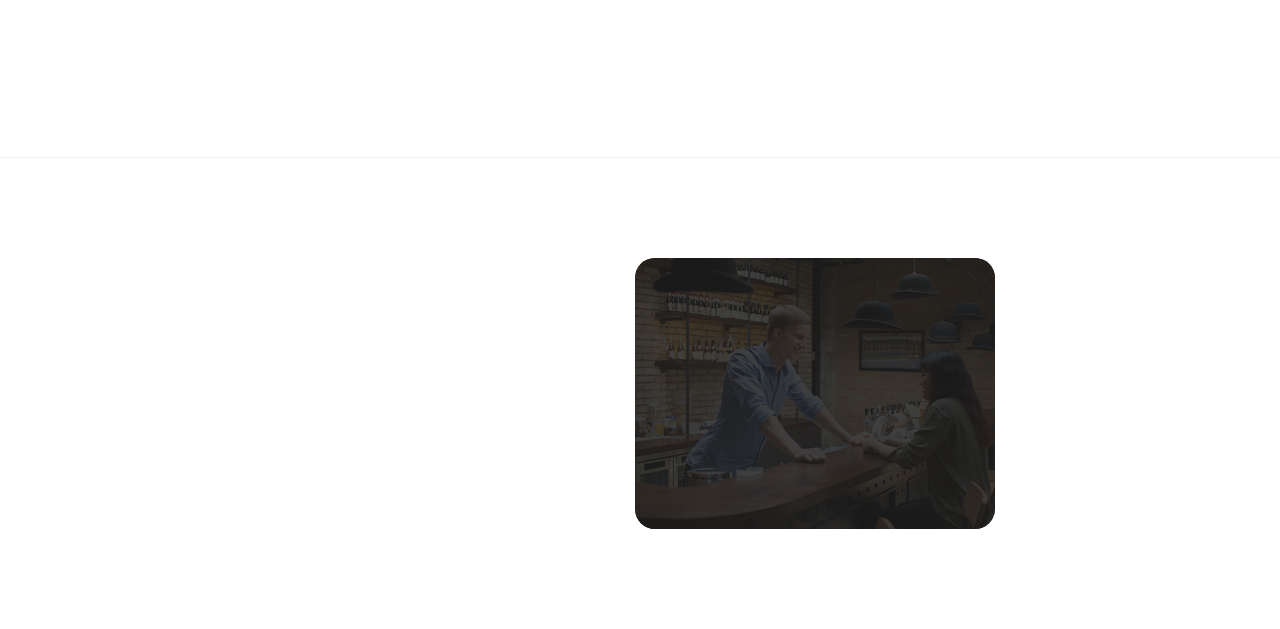
==== commit 197269ec: "Update index.html" ====
--- a/index.html
+++ b/index.html
@@ -7,7 +7,7 @@
 
 Eatery Cafe Template 
 
-http://www.templatemo.com/tm-515-eatery
+http://www.templa temo.com/tm-515-eatery
 
 -->
      <meta charset="UTF-8">
@@ -63,7 +63,8 @@
                          <li><a href="#about" class="smoothScroll">About</a></li>
                          <li><a href="#team" class="smoothScroll">Chef</a></li>
                          <li><a href="#menu" class="smoothScroll">Menu</a></li>
-                         <li><a href="#contact" class="smoothScroll">Contact</a></li>
+                         <!-- <li><a href="#contact" class="smoothScroll">Contact</a></li> -->
+                         <li><a href="chatbot.html" class="smoothScroll">Chatbot</a></li>
                     </ul>
 
                     <ul class="nav navbar-nav navbar-right">
@@ -392,8 +393,10 @@
                          <div id="google-map">
                               <!-- <iframe src="https://www.google.com/maps/embed?pb=!1m18!1m12!1m3!1d3647.3030413476204!2d100.5641230193719!3d13.757206847615207!2m3!1f0!2f0!3f0!3m2!1i1024!2i768!4f13.1!3m3!1m2!1s0x0%3A0xf51ce6427b7918fc!2sG+Tower!5e0!3m2!1sen!2sth!4v1510722015945" allowfullscreen></iframe> -->
                               <iframe src="https://www.google.com/maps/embed?pb=!1m18!1m12!1m3!1d3806.49945395716!2d78.50285347468406!3d17.43579300140979!2m3!1f0!2f0!3f0!3m2!1i1024!2i768!4f13.1!3m3!1m2!1s0x3bcb9a243b40ca03%3A0xb457bd8372c43eb8!2sSecunderabad%20East%20Metro%20Station!5e0!3m2!1sen!2sus!4v1728554353036!5m2!1sen!2sus" allowfullscreen></iframe>
-                         </div>
-                    </div>    
+                              <!-- <iframe src='https://webchat.botframework.com/embed/healthcarehcwebsite-bot?s=QdYLL4yvXnM.ssSKVC1Scmit_9yz2uZUI5K0lyCigu28fokzVl9FBkg'  style='min-width: 400px; width: 100%; min-height: 500px;'></iframe> -->
+                         </div>
+                    </div>  
+                     
 
                     <div class="col-md-6 col-sm-12">
 
@@ -431,6 +434,7 @@
                               </div>
                          </form>
                     </div>
+                   
 
                </div>
           </div>
@@ -531,4 +535,4 @@
     
 
 </body>
-</html>+</html>
